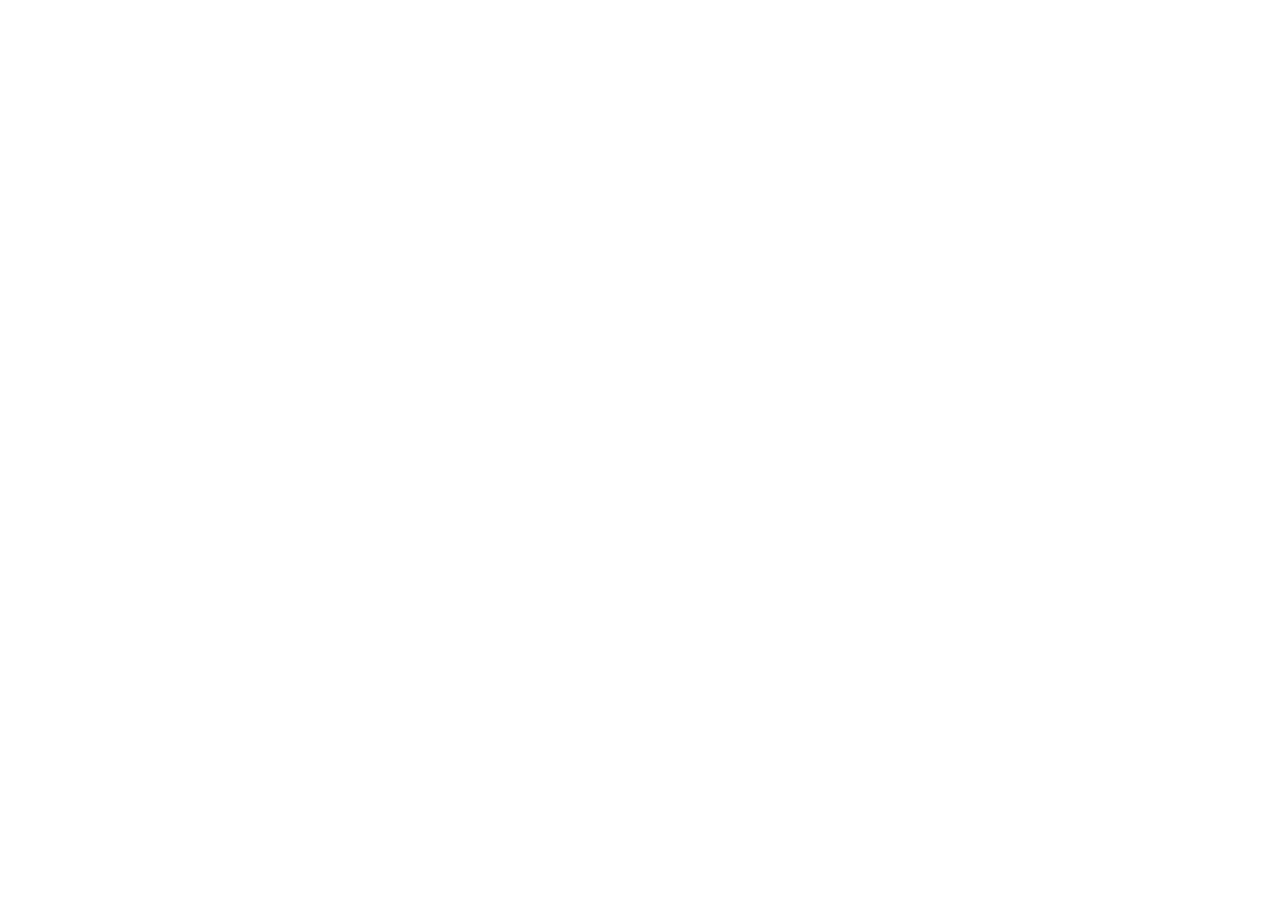
==== index.html @ 28f6d7bc "initial commit" ====
<!DOCTYPE html>
<html lang="en">
<head>
    <meta charset="UTF-8">
    <meta name="viewport" content="width=device-width, initial-scale=1.0">
    <link rel="stylesheet" href="./style.css">
    <title>movie project</title>
</head>
<body>
    <script src="./script.js"></script>
</body>
</html>
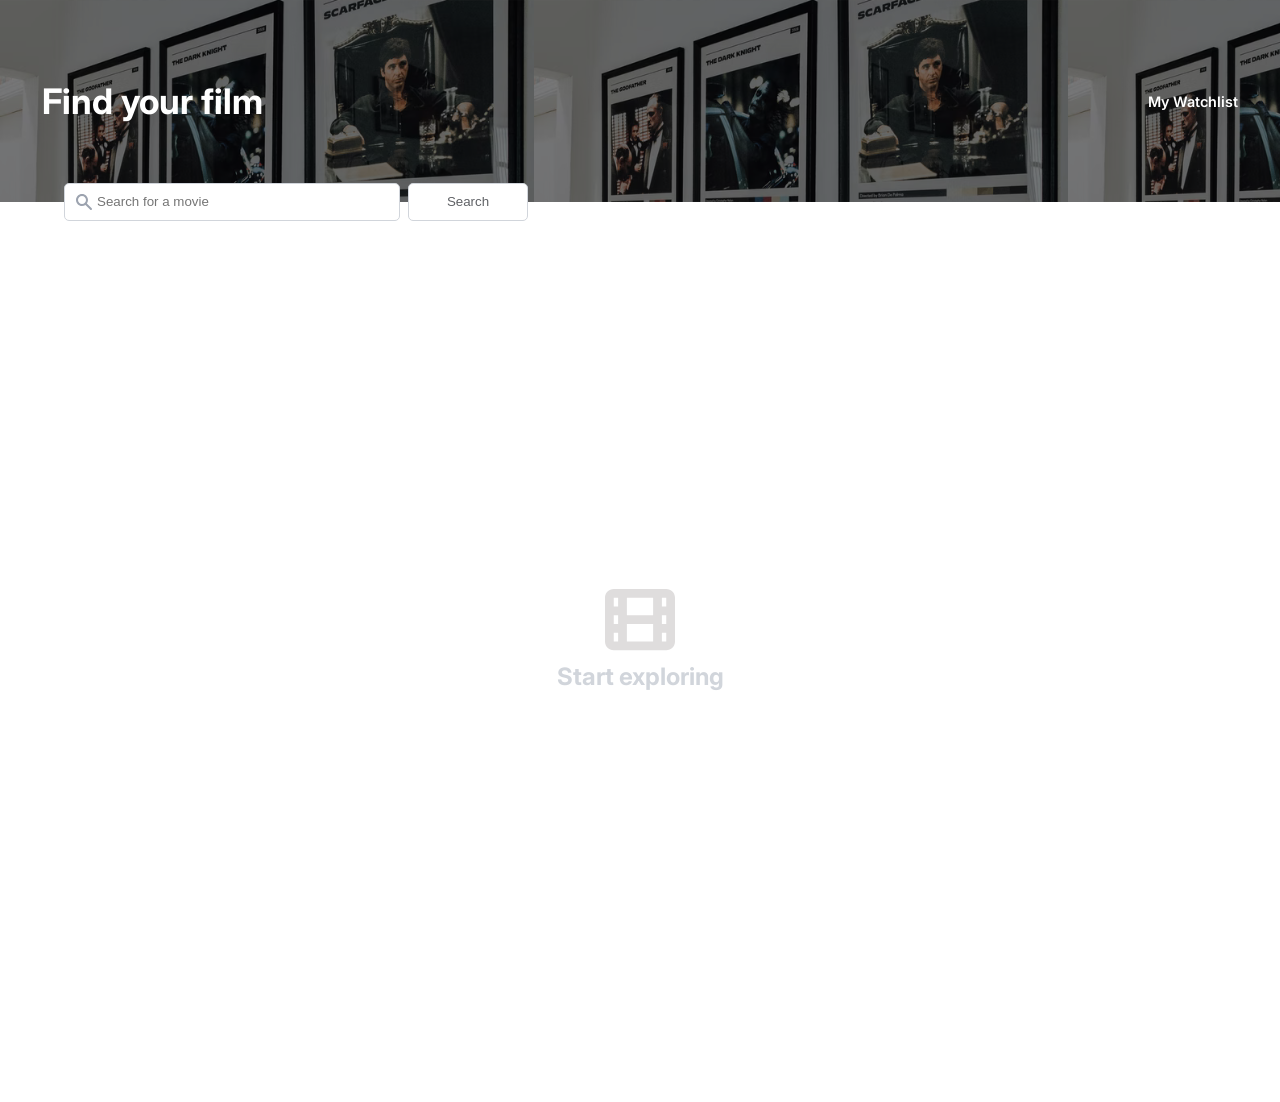
==== commit 2e6fba70: "final version" ====
--- a/index.html
+++ b/index.html
@@ -1,12 +1,39 @@
-<!DOCTYPE html>
+<!doctype html>
 <html lang="en">
-<head>
-    <meta charset="UTF-8">
-    <meta name="viewport" content="width=device-width, initial-scale=1.0">
-    <link rel="stylesheet" href="./style.css">
+  <head>
+    <meta charset="UTF-8" />
+    <meta name="viewport" content="width=device-width, initial-scale=1.0" />
+    <link rel="stylesheet" href="./style.css" />
+    <link rel="preconnect" href="https://fonts.googleapis.com" />
+    <link rel="preconnect" href="https://fonts.gstatic.com" crossorigin />
+    <link
+      href="https://fonts.googleapis.com/css2?family=Inter:ital,opsz,wght@0,14..32,100..900;1,14..32,100..900&display=swap"
+      rel="stylesheet"
+    />
     <title>movie project</title>
-</head>
-<body>
+  </head>
+  <body>
+    <header class="hero">
+      <div class="title">
+        <h1 class="title-infor">Find your film</h1>
+        <p class="watchlist">My Watchlist</p>
+      </div>
+
+      <div class="search-bar">
+        <div class="input-wrapper">
+            <img src="./Search (1).svg" alt="search-icon" class="icon">
+            <input type="text" placeholder="Search for a movie" id="search-input" />
+        </div>
+        <button id="search-btn">Search</button>
+      </div>
+    </header>
+
+    <main id="movie-container">
+      <div class="empty">
+        <img src="./Icon.svg" alt="movie-image">
+        <p>Start exploring</p>
+      </div>
+    </main>
     <script src="./script.js"></script>
-</body>
-</html>+  </body>
+</html>
--- a/style.css
+++ b/style.css
@@ -0,0 +1,181 @@
+* {
+  box-sizing: border-box;
+}
+
+
+
+html,
+body {
+  margin: 0;
+  padding: 0;
+  font-family: "Inter", sans-serif;
+  font-optical-sizing: auto;
+  font-weight: 600;
+  font-style: normal;
+}
+
+html {
+  font-size: 16px;
+}
+
+.hero {
+  position: relative
+}
+
+.title {
+    display: flex;
+    justify-content: space-between;
+    align-items: center;
+    padding: 5rem 2.6rem;
+    background-image: url(./THJJRUhNlEc.svg);
+    background-size: contain;
+    position: relative;
+}
+
+.title::before {
+  content: "";
+  position: absolute;
+  inset: 0;
+  background: rgba(0, 0, 0, 0.5); /*  控制透明度 */
+}
+
+.title-infor, .watchlist {
+  margin: 0;
+  color: #fff;
+}
+
+/* .title .title-infor{
+    color: #fff;
+} */
+.title > * {
+    position: relative;
+    z-index: 1;
+}
+
+.title-infor {
+    color: #fff;
+    font-size: 2.2rem;
+}
+
+.title p {
+    font-size: 0.9rem;
+    margin-left: 10px;
+}
+
+.search-bar {
+    /* margin: 0 2.5rem; */
+    display: flex;
+    gap: 0.5rem;
+    position: absolute;
+    width: 90%;
+    left: 50%;
+    transform: translateX(-50%);
+    bottom: -1.2rem;
+}
+
+input {
+    border: #D1D5DB 1px solid;
+    background-color: #fff;
+    width: 21rem;
+    height: 2.4rem;
+    border-radius: 0.3125rem;
+    padding-left: 2rem;
+}
+
+
+button {
+    width: 7.5rem;
+    height: 2.4rem;
+    border: #D1D5DB 1px solid;
+    background-color: #fff;
+    border-radius: 0.3125rem;
+    color: #606266;
+}
+
+.input-wrapper {
+    position: relative;
+}
+
+.icon {
+    position: absolute;
+    top: 50%;
+    left: 10px;
+    transform: translateY(-50%);
+}
+
+.empty {
+    display: flex;
+    justify-content: center;
+    align-items: center;
+    flex-direction: column;
+    height: 100vh;
+    width: 100%;
+}
+
+.empty p {
+    margin-top: 0.7rem;
+    color: #D1D5DB;
+    font-weight: bold;
+    font-size: 1.5rem;
+}
+
+.movies {
+    display: flex;
+    border-bottom: #D1D5DB solid 1px;
+    justify-content: flex-start;
+    align-items: center;
+    padding: 1.5rem 0 1.25rem;
+    margin: 0 2.75rem;
+    gap: 0.8rem;
+}
+
+.movies h2 {
+    font-size: 0.7rem;
+    font-weight: 600;
+}
+
+.poster {
+    height: auto;
+    width: 6.2rem;
+}
+
+.movies p {
+    font-weight: 200;
+    font-size: 0.7rem;
+}
+
+.movie-head {
+    display: flex;
+    justify-content: flex-start;
+    align-items: center;
+    gap: 0.5rem;
+}
+
+.movies .star {
+    width: 0.8rem;
+}
+
+.detail-sub {
+    display: flex;
+    justify-content: flex-start;
+    align-items: center;
+    gap: 0.8rem;
+    font-size: 0.7rem;
+
+}
+
+.watch-list {
+    display: flex;
+    align-items: center;
+    gap: 0.3rem;
+}
+.watch-list .plus{
+    width: 0.7rem;
+    height: 0.7rem;
+}
+
+.enter-data {
+    text-align: center;
+    margin-top: 15rem;
+    color: #7d7d7d;
+}
